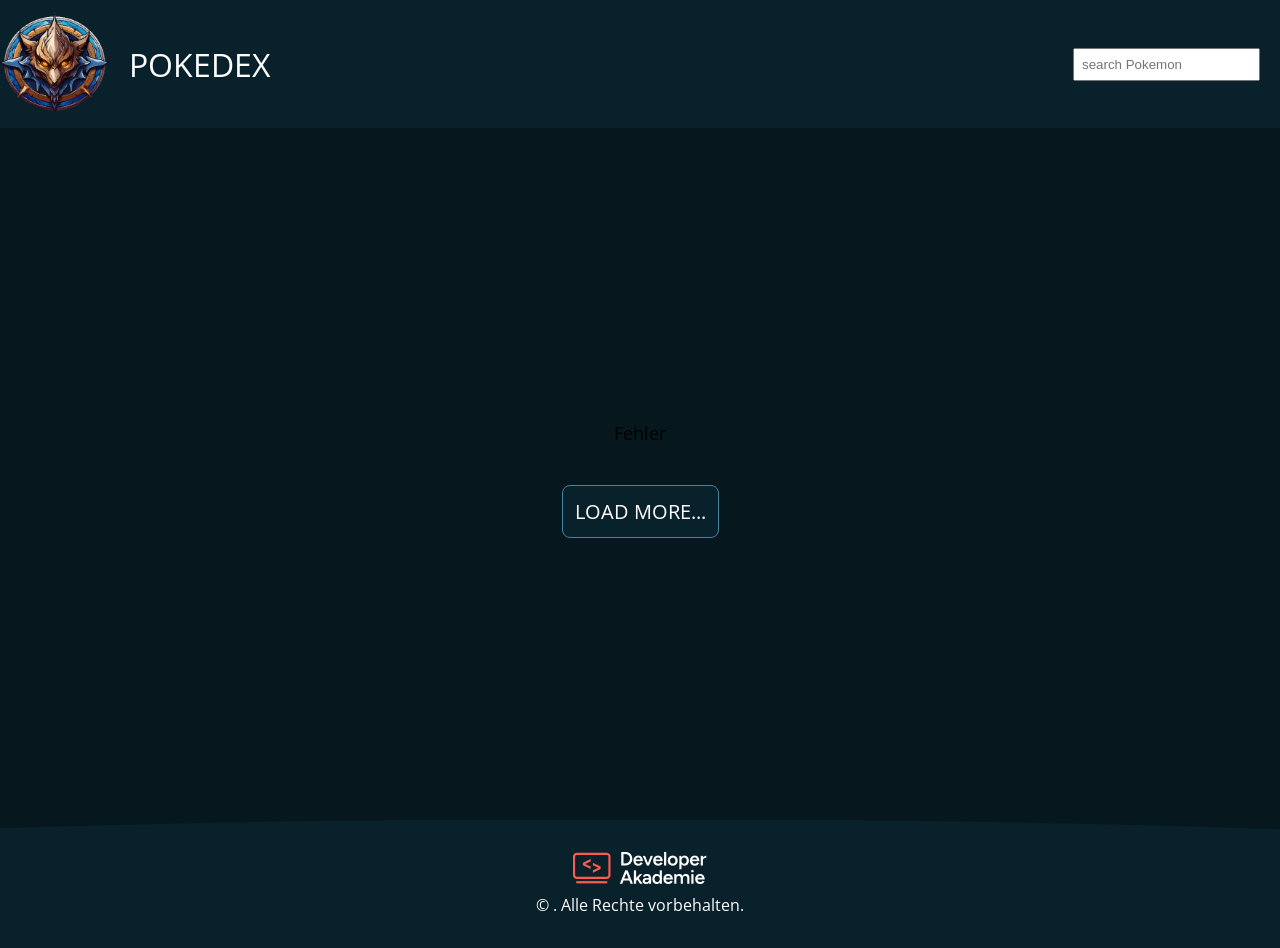
==== index.html @ 6d581cfd "style: load-more button" ====
<!DOCTYPE html>
<html lang="de">

<head>
    <meta charset="UTF-8">
    <meta name="viewport" content="width=device-width, initial-scale=1.0">
    <title>Pokedex</title>
    <link rel="stylesheet" href="./style/standard.css">
    <link rel="stylesheet" href="./style/style.css">
    <link rel="stylesheet" href="./style/mobil.css">
    <link rel="stylesheet" href="./style/dialog.css">
    <script src="./scripts/script.js" defer></script>
    <script src="./scripts/template.js" defer></script>

</head>

<body onload="ini()">
    <section class="wrapper-header">
        <header class="top-menu">
            <div class="top-logo">
                <a href="index.html">
                    <img class="top-logo-img" src="./assets/img/logo-pokedex.png" alt="Logo Pokedex" /></a>
                <div class="headline-header">Pokedex</div>
            </div>
            <div class="top-menu-right">
                <input id="search-pokemon" type="text" placeholder="search Pokemon">
                <button class="save-button" onclick="searchPokemon()"></button>
            </div>
        </header>
    </section>
    <main>
        <div id="overlay" class="hidden"><img src="./assets/img/loading-pokeball.png" alt="Pokeball" /></div>
        <section class="wrapper-content">
            <section class="wrapper-inner">
                <!-- #region Content -->
                <dialog id="dialog-frame" aria-labelledby="dialog-title" closedby="any">
                </dialog>
                <section id="content">
                </section>
               <div class="load-more">
                <button class="load-more-button" onclick="morePokemonData()">Load more...</button>
              </div>
                <!-- #endregion -->
            </section>
   
        </section>
    </main>
    <section class="wrapper-footer">
        <footer>
            <div class="footer-flex">
                <div class="logo-footer">
                    <img class="logo-footer-img" src="./assets/img/logo-dev-aka.png" alt="Logo Developer Akademie" />
                    <div class="copyright">&#169;&nbsp<span id="year"></span>. Alle Rechte vorbehalten.</div>
                </div>
            </div>
        </footer>
    </section>

</body>

</html>
---- style/standard.css ----
@font-face {
  font-family: 'Open Sans';
  src: url('../assets/fonts/OpenSans-VariableFont_wdth,wght.ttf') format('truetype');
  font-weight: 300 900;
  font-style: normal;
  font-display: swap;
}

@font-face {
  font-family: 'Open Sans:italic';
  src: url('../assets/fonts/OpenSans-Italic-VariableFont_wdth,wght.ttf') format('truetype');
  font-weight: 100 800;
  font-style: italic;
  font-display: swap;
}

:root {
  --primary-bg-color: #09212A;
  --second-bg-color: #06171E;
  --primary-color: #ffffff;
  --spacing-inner: 20px;
}

html {
  scroll-behavior: smooth;
}

* {
  margin: 0;
  padding: 0;
  box-sizing: border-box;
}

body {
  font-family: "Open Sans", sans-serif;
  font-size: 18px;
}


button {
  background-color: transparent;
  padding: 10px 10px;
  color: #fff;
  border: none;
  border-radius: 8px;
  cursor: pointer;
  width: auto;
}

button:hover {
  filter: brightness(120%);
}


/* .load-more{
display: flex;
justify-content: center;
align-items: center;
} */

.load-more-button{
  height:auto;
  background-color: var(--primary-bg-color);
  font-family: "Open Sans", sans-serif;
  font-size: 20px;
  text-transform: uppercase;
  border: 1px solid #4683a1;
  margin-bottom: 20px;
  padding: 12px;
}
---- style/style.css ----
.wrapper-header {
  display: flex;
  justify-content: center;
  background-color: var(--primary-bg-color);
  position: sticky;
  top: 0;
  z-index: 999;
}

.wrapper-content {
  display: flex;
  justify-content: center;
}

.wrapper-inner {
  max-width: 1440px;
  width: 100%;
  min-height: calc(100dvh - 208px);
  display: flex;
  flex-direction: column;
  justify-content: center;
  align-items: center;
}

.wrapper-footer {
  display: flex;
  justify-content: center;
  background-color: var(--second-bg-color);
  background: var(--second-bg-color) url("../assets/img/back-footer.svg") center center/cover no-repeat;

}

header {
  max-width: 1440px;
  width: 100%;
  height: 120px;
  display: flex;
}

.headline-header {
  color: var(--primary-color);
  text-transform: uppercase;
  padding-left: 20px;
  font-size: 32px;
}

.top-menu {
  height: 128px;
  display: flex;
  justify-content: space-between;
  align-items: center;

}

.top-logo {
  display: flex;
  align-items: center;

}

.top-logo-img {
  width: auto;
  height: 100px;

}

.top-menu-right {
  display: flex;
  align-items: center;
  height: 60px;
}

#search-pokemon {
  padding: 7px;
}

body.no-scroll {
  overflow: hidden;
  height: 100vh;
}

.overlay {
  position: fixed;
  inset: 0;
  z-index: 9999;
  background: rgba(0, 0, 0, 0.85);
  mix-blend-mode: normal;
  opacity: 1;
  display: flex;
  justify-content: center;
  align-items: center;
}

#overlay.hidden {
  display: none;
}

#overlay img {
  width: 140px;
  height: 140px;
  animation: rotate 2s linear infinite;
}

@keyframes rotate {
  0% {
    transform: rotate(0deg) scale(1.0);
  }

  50% {
    transform: rotate(180deg) scale(1.3);
  }

  100% {
    transform: rotate(360deg) scale(1);
  }
}


main {
  background-color: var(--second-bg-color);
}

.footer-flex {
  width: 100%;
  height: 128px;
  display: flex;
  justify-content: center;
  align-items: center;

}

footer {
  height: 128px;
  max-width: 1440px;
  width: 100%;
}

.logo-footer {
  display: flex;
  flex-direction: column;
  align-items: center;

}

.logo-footer-img {
  height: auto;
  width: 134px;
  margin-bottom: 10px;
}

.copyright {
  font-size: 16px;
  color: var(--primary-color);
}

#content {
  padding-top: 30px;
  display: flex;
  justify-content: space-between;
  align-content: center;
  flex-wrap: wrap;
  gap: 50px 20px;
  margin-bottom: 40px;
}

.card {
  background-color: #0f3342;
  height: auto;
  width: 300px;
  cursor: pointer;
}

.card:hover {
  filter: sepia(70%);
}

.list-thumb {
  border-radius: 16px;
  box-shadow: inset 0px 0px 16px rgba(0, 0, 0, 0.5);
  height: 300px;
  display: flex;
  flex-direction: column;
  justify-content: space-between;
  align-items: center;
}

.h2-card-title {
  color: var(--primary-color);
  font-weight: bold;
  font-size: 24px;
  text-transform: uppercase;
  text-align: center;
  padding: 10px 0 20px 0;
}

.list-thumb-img {

  /* border-top: 2px solid #4683a1;
  border-bottom: 2px solid #4683a1; */
  /* box-shadow: inset 0px 0px 16px rgba(0, 0, 0, 0.5); */

}

.current-thumb-img {
  height: 140px;
  width: auto;
  filter: drop-shadow(0px 0px 6px rgba(0, 0, 0, 0.7));
  margin-bottom: 30px;
}

.background-types {
  background-color: #FFF;
  text-transform: uppercase;
  padding: 5px;
  border-radius: 5px;
  font-weight: bold;
  filter: drop-shadow(0px 0px 3px rgba(0, 0, 0, 0.4));
  border: 1px solid var(--primary-bg-color);
  margin-bottom: 20px;
  text-align: center;

}
---- style/dialog.css ----
dialog {
  border-radius: 40px;
  background: var(--primary-bg-color);
  border: none;
  transition: all 1s ease-in;
  width: 560px;
  height: 560px;
  margin: auto;
  filter: drop-shadow(8px 8px 10px rgba(0, 0, 0, 0.7));

}

.dialog-frame-open {
  display: flex;
  flex-direction: column;
  justify-content: center;
  height: 100%;
}

#dialog-picture {
  width: 100%;
  padding: 0 20px;
}

.dialog.opened {
  transform: translateY(0px);
  transition: all 250ms ease-in;

}

html:has(dialog[open]) {
  overflow: hidden;
}

dialog::backdrop {
  background: rgba(0,0,0,0.5);
  backdrop-filter: blur(0px);
  transition: all 250ms ease-in-out;
  border: none;
 
}

dialog.opened::backdrop {
  background: rgba(0,0,0,0.1);
  backdrop-filter: blur(10px);
  transition: all 250ms ease-in-out;
  overflow: hidden;
  height: 100%;
}

.dialog-header {
  display: flex;
  justify-content: space-between;
  align-items: center;
  padding: 10px 20px 10px 20px;
  min-height: 62px;
}

#dialog-title {
  color: #FFF;
  font-size: 18px;
  text-transform: uppercase;
}
button .close-button {
  display: block;
  background-image: url("../assets/img/icon-dialog-close.png");
  background-size: cover;
  width: 32px;
  height: 32px;
  cursor: pointer;
}

.close-button:hover {
  background-image: url("../assets/img/icon-dialog-close-hover.png");
}

.close-button:active {
  background-image: url("../assets/img/icon-dialog-close-pressing.png");
}

#dialog-picture-control {
  display: flex;
  justify-content: space-evenly;
  align-items: center;
  padding: 20px 20px;
}

.previous-picture {
  background-image: url("../assets/img/arrow-next-picture.png");
  transform: scaleX(-1);
  background-size: cover;
  display: block;
  width: 60px;
  height: 60px;
  cursor: pointer;
}

.previous-picture:hover {
  background-image: url("../assets/img/arrow-next-picture-hover.png");
}

.next-picture {
  background-image: url("../assets/img/arrow-next-picture.png");
  background-size: cover;
  display: block;
  width: 60px;
  height: 60px;
  cursor: pointer;
}

.next-picture:hover {
  background-image: url("../assets/img/arrow-next-picture-hover.png");
}
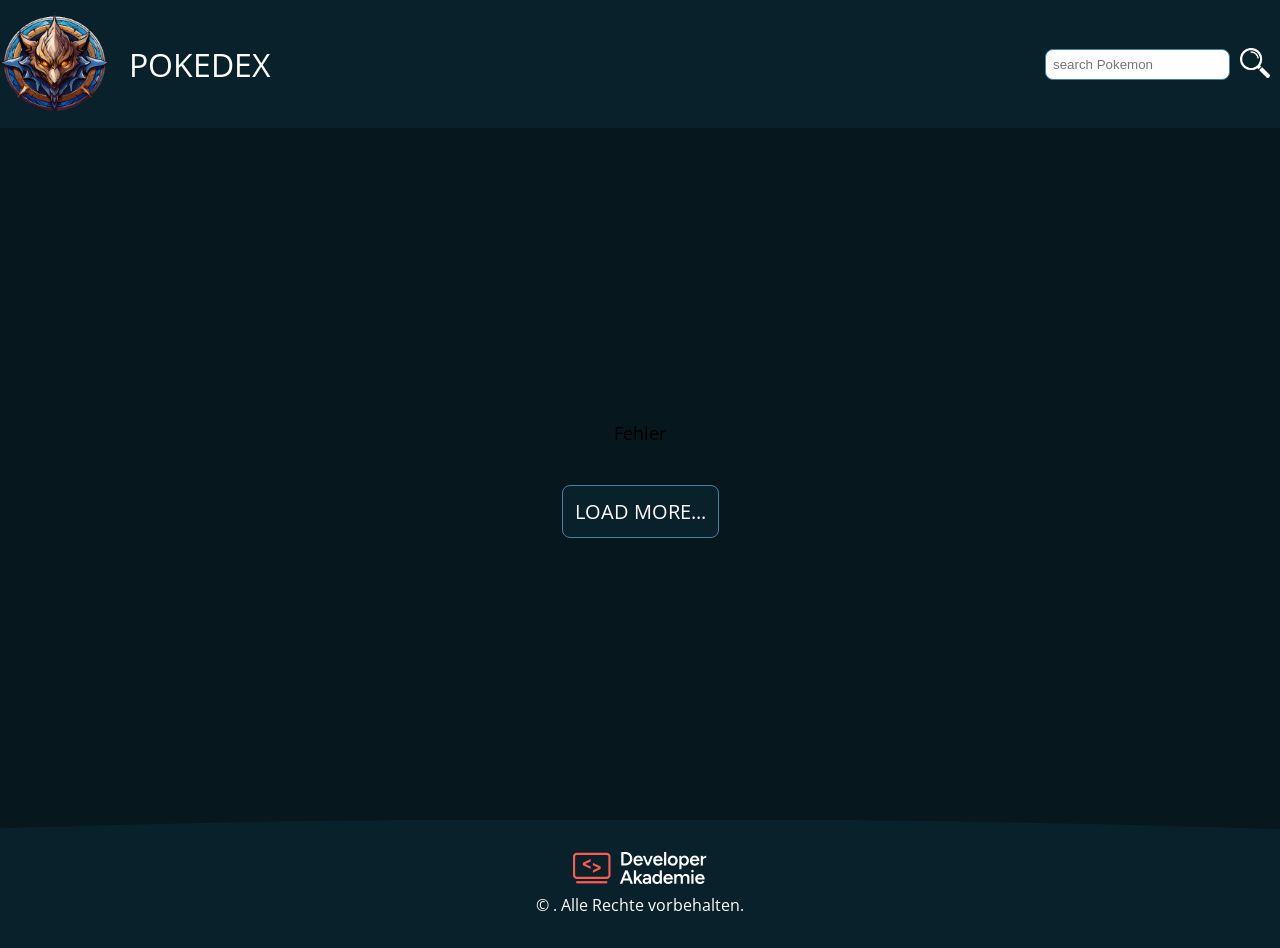
==== commit c1a56bc5: "feat: font awesome, style / feat: getHtmlForDetail" ====
--- a/index.html
+++ b/index.html
@@ -9,6 +9,7 @@
     <link rel="stylesheet" href="./style/style.css">
     <link rel="stylesheet" href="./style/mobil.css">
     <link rel="stylesheet" href="./style/dialog.css">
+    <link rel="stylesheet" href="./style/all.min.css" />
     <script src="./scripts/script.js" defer></script>
     <script src="./scripts/template.js" defer></script>
 
@@ -24,7 +25,8 @@
             </div>
             <div class="top-menu-right">
                 <input id="search-pokemon" type="text" placeholder="search Pokemon">
-                <button class="save-button" onclick="searchPokemon()"></button>
+                <button class="search-button" onclick="searchPokemon()"><img class="magnifying-glas"
+                        src="./assets/img/magnifying-glass.png" alt="Magnifying Glas" /></a></button>
             </div>
         </header>
     </section>
@@ -37,12 +39,12 @@
                 </dialog>
                 <section id="content">
                 </section>
-               <div class="load-more">
-                <button class="load-more-button" onclick="morePokemonData()">Load more...</button>
-              </div>
+                <div id="load-more">
+                    <button class="load-more-button" onclick="morePokemonData()">Load more...</button>
+                </div>
                 <!-- #endregion -->
             </section>
-   
+
         </section>
     </main>
     <section class="wrapper-footer">
--- a/style/standard.css
+++ b/style/standard.css
@@ -29,6 +29,10 @@
   margin: 0;
   padding: 0;
   box-sizing: border-box;
+}
+
+.d-none{
+  display: none;
 }
 
 body {
@@ -67,4 +71,22 @@
   border: 1px solid #4683a1;
   margin-bottom: 20px;
   padding: 12px;
+}
+
+#search-pokemon {
+  padding: 7px;
+  border-radius: 8px;
+  border: 1px solid #4683a1;
+}
+
+.search-button{
+filter: drop-shadow(0px 0px 6px rgba(255, 255, 255, 0));
+}
+
+.search-button:hover{
+filter: drop-shadow(0px 0px 6px rgba(255, 255, 255, 1));
+}
+
+.magnifying-glas{
+  width: 30px;
 }
--- a/style/style.css
+++ b/style/style.css
@@ -70,9 +70,7 @@
   height: 60px;
 }
 
-#search-pokemon {
-  padding: 7px;
-}
+
 
 body.no-scroll {
   overflow: hidden;
--- a/style/dialog.css
+++ b/style/dialog.css
@@ -3,8 +3,8 @@
   background: var(--primary-bg-color);
   border: none;
   transition: all 1s ease-in;
-  width: 560px;
-  height: 560px;
+  width: 400px;
+  height: 666px;
   margin: auto;
   filter: drop-shadow(8px 8px 10px rgba(0, 0, 0, 0.7));
 
@@ -13,8 +13,9 @@
 .dialog-frame-open {
   display: flex;
   flex-direction: column;
-  justify-content: center;
+  justify-content: flex-start;
   height: 100%;
+  background-color: #FFF;
 }
 
 #dialog-picture {
@@ -33,15 +34,15 @@
 }
 
 dialog::backdrop {
-  background: rgba(0,0,0,0.5);
+  background: rgba(0, 0, 0, 0.5);
   backdrop-filter: blur(0px);
   transition: all 250ms ease-in-out;
   border: none;
- 
+
 }
 
 dialog.opened::backdrop {
-  background: rgba(0,0,0,0.1);
+  background: rgba(0, 0, 0, 0.1);
   backdrop-filter: blur(10px);
   transition: all 250ms ease-in-out;
   overflow: hidden;
@@ -49,65 +50,176 @@
 }
 
 .dialog-header {
-  display: flex;
+  /* display: flex;
   justify-content: space-between;
   align-items: center;
+  flex-direction: column; */
   padding: 10px 20px 10px 20px;
   min-height: 62px;
-}
-
-#dialog-title {
+  /* background-image: url("../assets/img/pokemon-ball.png") center center/cover no-repeat; */
+}
+
+.dialog-header::before {
+  content: "";
+  position: absolute;
+  inset: 0;
+  background: url('../assets/img/pokemon-ball.png') no-repeat;
+  background-position: right 0px bottom -203px;
+  background-size: cover;
+  opacity: 0.3;
+  pointer-events: none;
+}
+
+.dialog-title {
   color: #FFF;
-  font-size: 18px;
+  font-size: 24px;
   text-transform: uppercase;
-}
-button .close-button {
-  display: block;
-  background-image: url("../assets/img/icon-dialog-close.png");
-  background-size: cover;
-  width: 32px;
-  height: 32px;
-  cursor: pointer;
-}
-
-.close-button:hover {
-  background-image: url("../assets/img/icon-dialog-close-hover.png");
-}
-
-.close-button:active {
-  background-image: url("../assets/img/icon-dialog-close-pressing.png");
-}
+  line-height: 120%;
+}
+
+.dialog-headline {
+  display: flex;
+  justify-content: space-between;
+}
+
+.current-detail {
+  display: flex;
+}
+
+.current-detail-img {
+  width: 220px;
+  margin: 0 auto;
+  position: relative;
+  bottom: 40px;
+  filter: drop-shadow(3px 7px 4px rgba(0, 0, 0, 0.7));
+}
+
+#dialog-content {
+  background-color: #FFF;
+  height: 80%;
+  border-top-left-radius: 20px;
+  border-top-right-radius: 20px;
+}
+
 
 #dialog-picture-control {
   display: flex;
   justify-content: space-evenly;
   align-items: center;
-  padding: 20px 20px;
+  /* padding: 20px 20px; */
 }
 
 .previous-picture {
-  background-image: url("../assets/img/arrow-next-picture.png");
+  /* background-image: url("../assets/img/arrow-black.png");
   transform: scaleX(-1);
   background-size: cover;
+  display: block; */
+  /* width: 20px;
+  height: 24px; */
+
+}
+.previous-picture::before {
+    font: var(--fa-font-solid);
+    content: "\f137";
+    color: rgb(255,255,255);
+    font-size: 24px;
+    cursor: pointer;
+    filter: drop-shadow(0px 0px 3px rgba(0, 0, 0, 0.5));
+}
+.previous-picture:hover {
+  filter: drop-shadow(0px 0px 3px rgba(0, 0, 0, 0.7));
+}
+
+.next-picture::before {
+    font: var(--fa-font-solid);
+    content: "\f138";
+    color: rgb(255,255,255);
+    font-size: 24px;
+    cursor: pointer;
+    filter: drop-shadow(0px 0px 3px rgba(0, 0, 0, 0.5));
+}
+
+.next-picture:hover {
+  filter: drop-shadow(0px 0px 3px rgba(0, 0, 0, 0.7));
+}
+
+.wrapper-tab {
+  /* max-width: 50rem; */
+  width: 100%;
+  margin: 0 auto;
+}
+
+.tabs {
+  position: relative;
+  top: 50px;
+  margin: 0;
+  /* background: #1abc9c; */
+  height: 14.75rem;
+  font-size: 16px;
+}
+
+.tabs::before,
+.tabs::after {
+  content: "";
+  display: table;
+}
+
+.tabs::after {
+  clear: both;
+}
+
+.tab {
+  float: left;
+}
+
+.tab-switch {
+  display: none;
+}
+
+.tab-label {
+  position: relative;
   display: block;
-  width: 60px;
-  height: 60px;
+  line-height: 2.75em;
+  height: 3em;
+  padding: 0 1.618em;
+  background: #4683a1;
+  border-right: 0.125rem solid #4683a1;
+  color: #fff;
   cursor: pointer;
-}
-
-.previous-picture:hover {
-  background-image: url("../assets/img/arrow-next-picture-hover.png");
-}
-
-.next-picture {
-  background-image: url("../assets/img/arrow-next-picture.png");
-  background-size: cover;
-  display: block;
-  width: 60px;
-  height: 60px;
-  cursor: pointer;
-}
-
-.next-picture:hover {
-  background-image: url("../assets/img/arrow-next-picture-hover.png");
+  top: 0;
+  transition: all 0.25s;
+}
+
+.tab-label:hover {
+  top: -0.25rem;
+  transition: top 0.25s;
+}
+
+.tab-content {
+  /* height: 12rem; */
+  position: absolute;
+  z-index: 1;
+  top: 2.75em;
+  left: 0;
+  padding: 20px;
+  background: #fff;
+  color: #2c3e50;
+  opacity: 0;
+  transition: all 0.35s;
+}
+
+.tab-switch:checked+.tab-label {
+  background: #fff;
+  color: #2c3e50;
+  border-bottom: 0;
+  border-right: 0.125rem solid #fff;
+  transition: all 0.35s;
+  z-index: 1;
+  top: -0.0625rem;
+}
+
+.tab-switch:checked+label+.tab-content {
+  z-index: 2;
+  opacity: 1;
+  transition: all 0.35s;
 }
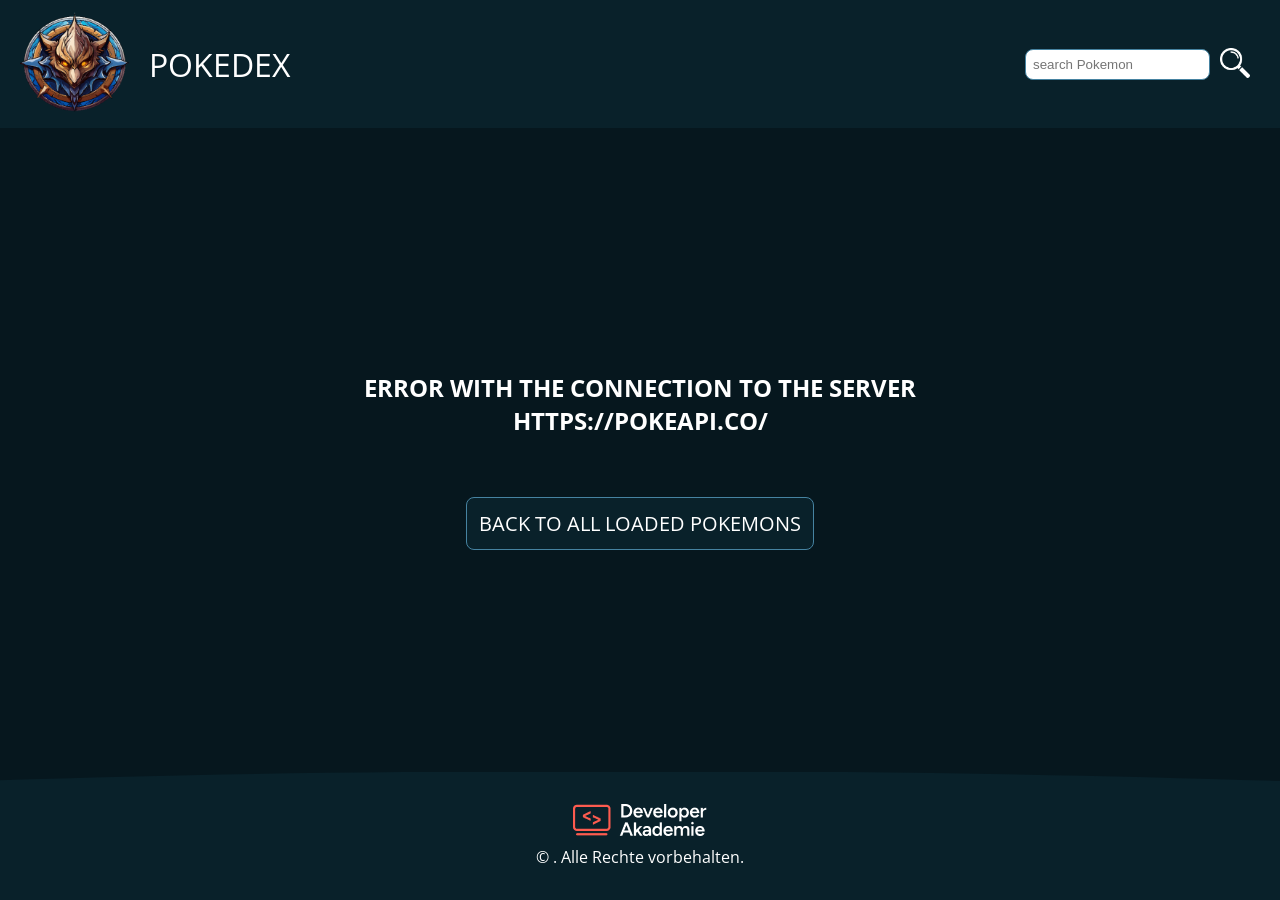
==== commit 0d716e98: "style: dialog, feat: scrollToBottom(), feat: getHtmlForError(), getHtmlNoType(), getHtmlMinSearchTex" ====
--- a/index.html
+++ b/index.html
@@ -7,8 +7,8 @@
     <title>Pokedex</title>
     <link rel="stylesheet" href="./style/standard.css">
     <link rel="stylesheet" href="./style/style.css">
+    <link rel="stylesheet" href="./style/dialog.css">
     <link rel="stylesheet" href="./style/mobil.css">
-    <link rel="stylesheet" href="./style/dialog.css">
     <link rel="stylesheet" href="./style/all.min.css" />
     <script src="./scripts/script.js" defer></script>
     <script src="./scripts/template.js" defer></script>
@@ -42,6 +42,9 @@
                 <div id="load-more">
                     <button class="load-more-button" onclick="morePokemonData()">Load more...</button>
                 </div>
+                  <div id="loaded-all">
+                    <button class="load-more-button" onclick="renderThumb();scrollToBottom()">Back to all Loaded Pokemons</button>
+                </div>
                 <!-- #endregion -->
             </section>
 
--- a/style/style.css
+++ b/style/style.css
@@ -15,7 +15,7 @@
 .wrapper-inner {
   max-width: 1440px;
   width: 100%;
-  min-height: calc(100dvh - 208px);
+  min-height: calc(100dvh - 256px);
   display: flex;
   flex-direction: column;
   justify-content: center;
@@ -81,7 +81,7 @@
   position: fixed;
   inset: 0;
   z-index: 9999;
-  background: rgba(0, 0, 0, 0.85);
+  background: rgba(0, 0, 0, 0.85) url("../assets/img/background-loading-screen.png") center center/cover no-repeat;
   mix-blend-mode: normal;
   opacity: 1;
   display: flex;
@@ -94,8 +94,8 @@
 }
 
 #overlay img {
-  width: 140px;
-  height: 140px;
+  width: 200px;
+  height: 200px;
   animation: rotate 2s linear infinite;
 }
 
@@ -193,9 +193,9 @@
 
 .list-thumb-img {
 
-  /* border-top: 2px solid #4683a1;
-  border-bottom: 2px solid #4683a1; */
-  /* box-shadow: inset 0px 0px 16px rgba(0, 0, 0, 0.5); */
+    display: flex;
+    flex-direction: column;
+    align-items: center;
 
 }
 
--- a/style/dialog.css
+++ b/style/dialog.css
@@ -118,25 +118,27 @@
   height: 24px; */
 
 }
+
 .previous-picture::before {
-    font: var(--fa-font-solid);
-    content: "\f137";
-    color: rgb(255,255,255);
-    font-size: 24px;
-    cursor: pointer;
-    filter: drop-shadow(0px 0px 3px rgba(0, 0, 0, 0.5));
-}
+  font: var(--fa-font-solid);
+  content: "\f137";
+  color: rgb(255, 255, 255);
+  font-size: 24px;
+  cursor: pointer;
+  filter: drop-shadow(0px 0px 3px rgba(0, 0, 0, 0.5));
+}
+
 .previous-picture:hover {
   filter: drop-shadow(0px 0px 3px rgba(0, 0, 0, 0.7));
 }
 
 .next-picture::before {
-    font: var(--fa-font-solid);
-    content: "\f138";
-    color: rgb(255,255,255);
-    font-size: 24px;
-    cursor: pointer;
-    filter: drop-shadow(0px 0px 3px rgba(0, 0, 0, 0.5));
+  font: var(--fa-font-solid);
+  content: "\f138";
+  color: rgb(255, 255, 255);
+  font-size: 24px;
+  cursor: pointer;
+  filter: drop-shadow(0px 0px 3px rgba(0, 0, 0, 0.5));
 }
 
 .next-picture:hover {
@@ -144,16 +146,19 @@
 }
 
 .wrapper-tab {
-  /* max-width: 50rem; */
   width: 100%;
   margin: 0 auto;
+  display: flex;
+  justify-content: center;
+
 }
 
 .tabs {
+  display: flex;
+  justify-content: center;
   position: relative;
   top: 50px;
   margin: 0;
-  /* background: #1abc9c; */
   height: 14.75rem;
   font-size: 16px;
 }
@@ -191,8 +196,7 @@
 }
 
 .tab-label:hover {
-  top: -0.25rem;
-  transition: top 0.25s;
+  filter: brightness(120%);
 }
 
 .tab-content {
@@ -209,17 +213,33 @@
 }
 
 .tab-switch:checked+.tab-label {
-  background: #fff;
+  background: #5ba7cc;
   color: #2c3e50;
   border-bottom: 0;
-  border-right: 0.125rem solid #fff;
+  border-right: 0.125rem solid #5ba7cc;
   transition: all 0.35s;
   z-index: 1;
-  top: -0.0625rem;
 }
 
 .tab-switch:checked+label+.tab-content {
   z-index: 2;
   opacity: 1;
   transition: all 0.35s;
+  margin-top: 10px;
+}
+
+table.pokemon-table {
+  width: 100%;
+}
+
+table.pokemon-table td:first-child {
+  text-transform: uppercase;
+  font-weight: bold;
+  padding-right: 10px;
+  padding-bottom: 8px;
+}
+
+table.pokemon-table td:last-of-type {
+  text-align: right;
+  vertical-align: baseline;
 }
--- a/style/mobil.css
+++ b/style/mobil.css
@@ -0,0 +1,172 @@
+@media (max-width: 1440px) {
+    .wrapper-content {
+        padding: 0 20px;
+    }
+
+    .top-logo {
+        padding-left: 20px;
+    }
+
+    .top-menu-right {
+        padding-right: 20px;
+    }
+}
+
+@media (max-width: 674px) {
+    .top-logo-img {
+        height: 80px;
+    }
+
+    .top-logo {
+        margin: 10px 0px;
+        padding-left: 0px;
+    }
+
+    .headline-header {
+        padding-left: 10px;
+        font-size: 24px;
+    }
+
+    .top-menu {
+        height: 148px;
+        display: flex;
+        justify-content: space-between;
+        align-items: center;
+        flex-direction: column;
+    }
+
+    .top-menu-right {
+        margin-top: -20px;
+        padding-right: 0px;
+    }
+
+    #content {
+        justify-content: center;
+    }
+
+    .list-thumb {
+
+        height: 200px;
+    }
+
+    .card {
+        width: 240px;
+    }
+
+    .h2-card-title {
+        font-size: 20px;
+        padding: 10px 0 10px 0;
+    }
+
+    .current-thumb-img {
+        height: 100px;
+        width: auto;
+        filter: drop-shadow(0px 0px 4px rgba(0, 0, 0, 0.7));
+        margin-bottom: 0px;
+    }
+
+    .background-types {
+
+        font-size: 16px;
+    }
+
+    .load-more-button {
+        margin-bottom: 20px;
+        padding: 8px;
+        font-size: 16px;
+    }
+
+    .current-detail-img {
+        width: 140px;
+        bottom: 40px;
+    }
+dialog {
+    border-radius: 30px;
+    background: var(--primary-bg-color);
+    border: none;
+    transition: all 1s ease-in;
+    width: 400px;
+    height: 500px;
+    margin: auto;
+    filter: drop-shadow(8px 8px 10px rgba(0, 0, 0, 0.7));
+}
+    .dialog-title {
+        font-size: 20px;
+    }
+    #dialog-content {
+    height: 100%;
+}
+table.pokemon-table td:first-child {
+    padding-bottom: 2px;
+}
+
+}
+
+@media (min-width: 510px) and (max-width: 674px) {
+    .top-menu {
+        height: 128px;
+        flex-direction: row;
+    }
+
+    .top-logo {
+        margin: 0px 0px;
+        padding-left: 20px;
+    }
+
+    .top-menu-right {
+        margin-top: 0px;
+        padding-right: 20px;
+    }
+
+}
+
+@media (min-width: 600px) and (max-width: 675px) {
+    #content {
+
+        justify-content: center;
+
+    }
+}
+
+@media (min-width: 676px) and (max-width: 994px) {
+
+    #content {
+        justify-content: center;
+    }
+
+}
+
+@media (min-width: 360px) and (max-width: 420px) {
+    .dialog-header::before {
+    background-position: right 0px bottom -263px;
+}
+}
+@media (min-width: 421px) and (max-width: 674px) {
+    .dialog-header::before {
+    background-position: right 0px bottom -285px;
+}
+}
+@media (width <=395px) {
+.tab-label {
+    position: relative;
+    display: block;
+    line-height: 2em;
+    height: 2em;
+    padding: 0 0.8em;
+    background: #4683a1;
+    border-right: 0.125rem solid #4683a1;
+    color: #fff;
+    cursor: pointer;
+    top: 0;
+    transition: all 0.25s;
+}
+.tab-switch:checked+label+.tab-content {
+    margin-top: 0px;
+}
+.tab-content {
+    /* height: 12rem; */
+    top: 2em;
+    left: 0;
+    padding: 20px;
+}
+}
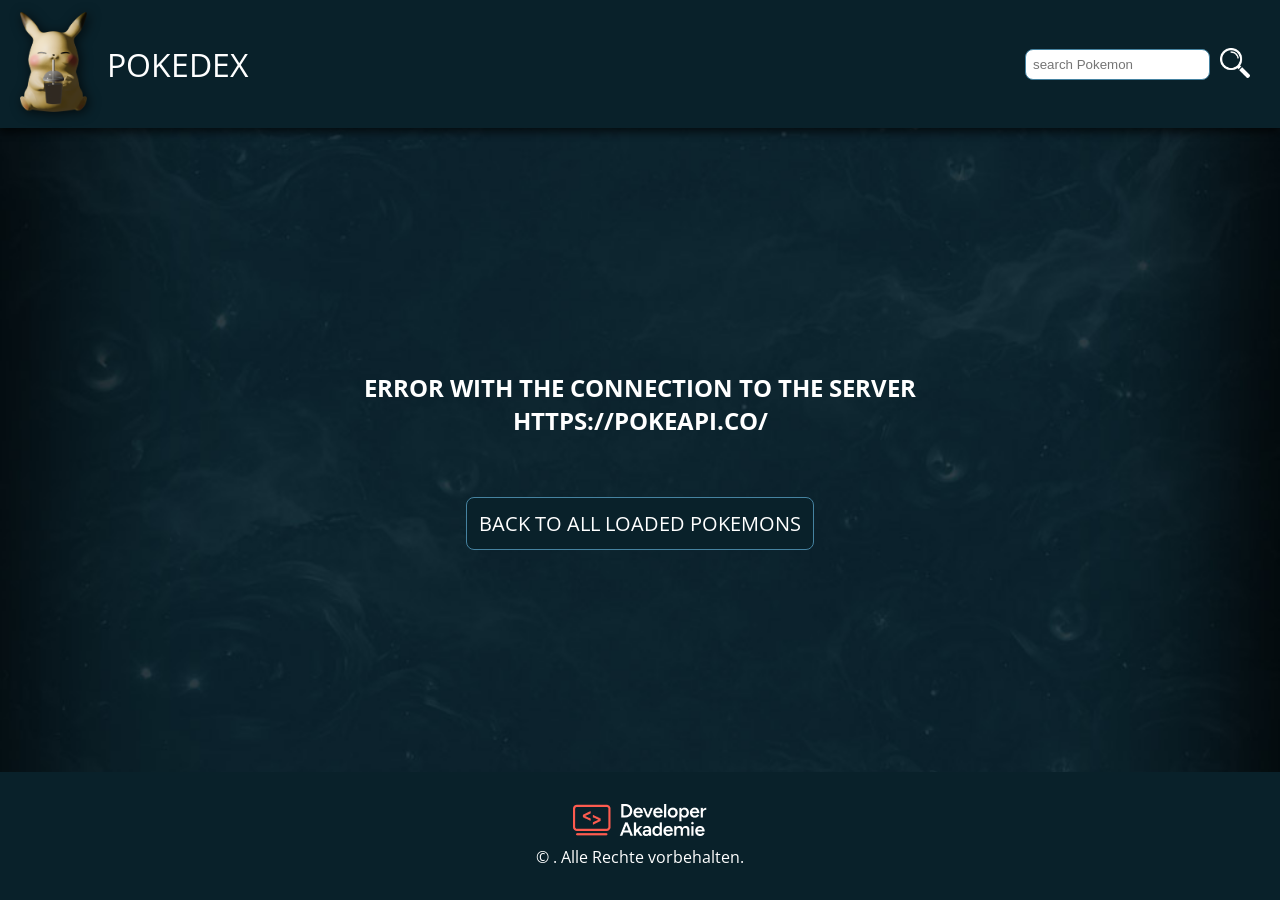
==== commit 290bd2d2: "feat: Dialog Status Bar, style: background" ====
--- a/index.html
+++ b/index.html
@@ -42,8 +42,9 @@
                 <div id="load-more">
                     <button class="load-more-button" onclick="morePokemonData()">Load more...</button>
                 </div>
-                  <div id="loaded-all">
-                    <button class="load-more-button" onclick="renderThumb();scrollToBottom()">Back to all Loaded Pokemons</button>
+                <div id="loaded-all">
+                    <button class="load-more-button" onclick="renderThumb();scrollToBottom()">Back to all Loaded
+                        Pokemons</button>
                 </div>
                 <!-- #endregion -->
             </section>
@@ -62,5 +63,4 @@
     </section>
 
 </body>
-
 </html>
--- a/style/standard.css
+++ b/style/standard.css
@@ -55,13 +55,6 @@
   filter: brightness(120%);
 }
 
-
-/* .load-more{
-display: flex;
-justify-content: center;
-align-items: center;
-} */
-
 .load-more-button{
   height:auto;
   background-color: var(--primary-bg-color);
--- a/style/style.css
+++ b/style/style.css
@@ -5,6 +5,7 @@
   position: sticky;
   top: 0;
   z-index: 999;
+  filter: drop-shadow(0px 4px 4px rgba(0, 0, 0, 0.65));
 }
 
 .wrapper-content {
@@ -25,9 +26,7 @@
 .wrapper-footer {
   display: flex;
   justify-content: center;
-  background-color: var(--second-bg-color);
-  background: var(--second-bg-color) url("../assets/img/back-footer.svg") center center/cover no-repeat;
-
+  background-color: var(--primary-bg-color);
 }
 
 header {
@@ -61,7 +60,7 @@
 .top-logo-img {
   width: auto;
   height: 100px;
-
+ filter: drop-shadow(2px 2px 6px rgba(0, 0, 0, 0.7));
 }
 
 .top-menu-right {
@@ -115,7 +114,7 @@
 
 
 main {
-  background-color: var(--second-bg-color);
+  background: var(--second-bg-color) url("../assets/img/background-content.jpg") center center/cover repeat-y;
 }
 
 .footer-flex {
@@ -162,10 +161,10 @@
 }
 
 .card {
-  background-color: #0f3342;
   height: auto;
   width: 300px;
   cursor: pointer;
+  filter: drop-shadow(0px 0px 8px rgba(0, 0, 0, 0.7));
 }
 
 .card:hover {
@@ -192,11 +191,9 @@
 }
 
 .list-thumb-img {
-
     display: flex;
     flex-direction: column;
     align-items: center;
-
 }
 
 .current-thumb-img {
@@ -216,5 +213,4 @@
   border: 1px solid var(--primary-bg-color);
   margin-bottom: 20px;
   text-align: center;
-
-}+}
--- a/style/dialog.css
+++ b/style/dialog.css
@@ -45,18 +45,13 @@
   background: rgba(0, 0, 0, 0.1);
   backdrop-filter: blur(10px);
   transition: all 250ms ease-in-out;
-  overflow: hidden;
+
   height: 100%;
 }
 
 .dialog-header {
-  /* display: flex;
-  justify-content: space-between;
-  align-items: center;
-  flex-direction: column; */
   padding: 10px 20px 10px 20px;
   min-height: 62px;
-  /* background-image: url("../assets/img/pokemon-ball.png") center center/cover no-repeat; */
 }
 
 .dialog-header::before {
@@ -75,6 +70,7 @@
   font-size: 24px;
   text-transform: uppercase;
   line-height: 120%;
+  position: relative;
 }
 
 .dialog-headline {
@@ -96,7 +92,7 @@
 
 #dialog-content {
   background-color: #FFF;
-  height: 80%;
+  height: 100%;
   border-top-left-radius: 20px;
   border-top-right-radius: 20px;
 }
@@ -106,17 +102,6 @@
   display: flex;
   justify-content: space-evenly;
   align-items: center;
-  /* padding: 20px 20px; */
-}
-
-.previous-picture {
-  /* background-image: url("../assets/img/arrow-black.png");
-  transform: scaleX(-1);
-  background-size: cover;
-  display: block; */
-  /* width: 20px;
-  height: 24px; */
-
 }
 
 .previous-picture::before {
@@ -146,10 +131,9 @@
 }
 
 .wrapper-tab {
-  width: 100%;
-  margin: 0 auto;
   display: flex;
   justify-content: center;
+  padding-top: 10px;
 
 }
 
@@ -173,10 +157,6 @@
   clear: both;
 }
 
-.tab {
-  float: left;
-}
-
 .tab-switch {
   display: none;
 }
@@ -187,9 +167,8 @@
   line-height: 2.75em;
   height: 3em;
   padding: 0 1.618em;
-  background: #4683a1;
-  border-right: 0.125rem solid #4683a1;
-  color: #fff;
+
+  color: #3d3d3d;
   cursor: pointer;
   top: 0;
   transition: all 0.25s;
@@ -197,10 +176,10 @@
 
 .tab-label:hover {
   filter: brightness(120%);
+  color: #919191;
 }
 
 .tab-content {
-  /* height: 12rem; */
   position: absolute;
   z-index: 1;
   top: 2.75em;
@@ -213,10 +192,8 @@
 }
 
 .tab-switch:checked+.tab-label {
-  background: #5ba7cc;
   color: #2c3e50;
-  border-bottom: 0;
-  border-right: 0.125rem solid #5ba7cc;
+  border-bottom: 2px solid #5ba7cc;
   transition: all 0.35s;
   z-index: 1;
 }
@@ -240,6 +217,53 @@
 }
 
 table.pokemon-table td:last-of-type {
-  text-align: right;
-  vertical-align: baseline;
+  width: 100%;
+  vertical-align: middle;
+  padding: 0px 8px;
+}
+
+.show-stats {
+  display: flex;
+  justify-content: space-between;
+  align-items: center;
+}
+
+.stat-value {
+  display: inline-block;
+  margin-right: 8px;
+  font-weight: 600;
+}
+
+.stat-bar {
+  --max: 255;
+  width: 180px;
+  height: 20px;
+  background: #e6e6e6;
+  border-radius: 10px;
+  position: relative;
+  display: inline-block;
+  vertical-align: middle;
+}
+
+.stat-bar::before {
+  content: "";
+  position: absolute;
+  left: 0;
+  top: 0;
+  height: 100%;
+  width: calc(var(--value) / var(--max) * 100%);
+  background: linear-gradient(90deg, #103d50, #4683a1);
+  transition: width 350ms ease;
+}
+
+.stat-bar .stat-label {
+  position: absolute;
+  right: 8px;
+  top: 50%;
+  transform: translateY(-50%);
+  font-size: 12px;
+  color: #2e2e2e;
+  font-weight: 600;
+  z-index: 1;
+  pointer-events: none;
 }
--- a/style/mobil.css
+++ b/style/mobil.css
@@ -100,6 +100,16 @@
     padding-bottom: 2px;
 }
 
+#overlay img {
+  width: 120px;
+  height: 120px;
+  animation: rotate 2s linear infinite;
+}
+.stat-bar {
+  --max: 255;
+  width: 166px;
+  height: 16px;
+}
 }
 
 @media (min-width: 510px) and (max-width: 674px) {
@@ -141,22 +151,31 @@
     background-position: right 0px bottom -263px;
 }
 }
-@media (min-width: 421px) and (max-width: 674px) {
+@media (min-width: 411px) and (max-width: 674px) {
+        dialog {
+        width: 400px;
+        height: 540px;
+
+    }
     .dialog-header::before {
     background-position: right 0px bottom -285px;
 }
+.wrapper-tab {
+    padding-top: 0px;
 }
-@media (width <=395px) {
+
+}
+@media (width <=410px) {
+    .wrapper-tab {
+        padding-top: 0;
+    }
+
 .tab-label {
     position: relative;
     display: block;
     line-height: 2em;
     height: 2em;
     padding: 0 0.8em;
-    background: #4683a1;
-    border-right: 0.125rem solid #4683a1;
-    color: #fff;
-    cursor: pointer;
     top: 0;
     transition: all 0.25s;
 }
@@ -167,6 +186,11 @@
     /* height: 12rem; */
     top: 2em;
     left: 0;
-    padding: 20px;
+    padding: 10px;
 }
+    .stat-bar {
+        width: 115px;
+        height: 16px;
+   
+    }
 }
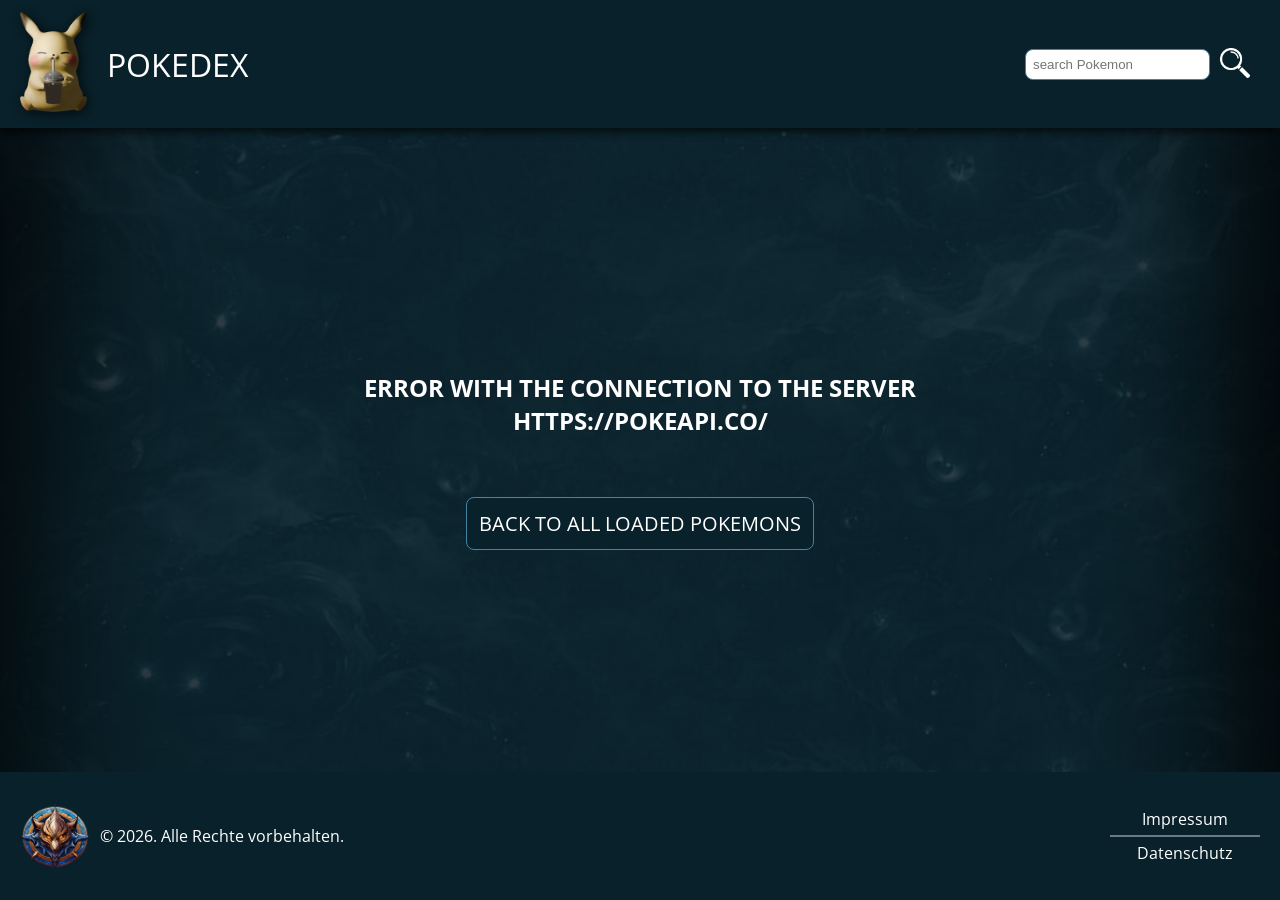
==== commit eda11980: "feat: favicon, impressum, datenschutz, copyright" ====
--- a/index.html
+++ b/index.html
@@ -12,6 +12,12 @@
     <link rel="stylesheet" href="./style/all.min.css" />
     <script src="./scripts/script.js" defer></script>
     <script src="./scripts/template.js" defer></script>
+    <link rel="icon" type="image/png" href="./favicon/favicon-96x96.png" sizes="96x96" />
+    <link rel="icon" type="image/svg+xml" href="./favicon/favicon.svg" />
+    <link rel="shortcut icon" href="./favicon/favicon.ico" />
+    <link rel="apple-touch-icon" sizes="180x180" href="./favicon/apple-touch-icon.png" />
+    <meta name="apple-mobile-web-app-title" content="Pokedex" />
+    <link rel="manifest" href="./favicon/site.webmanifest" />
 
 </head>
 
@@ -31,12 +37,14 @@
         </header>
     </section>
     <main>
-        <div id="overlay" class="hidden"><img src="./assets/img/loading-pokeball.png" alt="Pokeball" /></div>
+        <div id="overlay" class="hidden"><img src="./assets/img/loading-pokeball.png" alt="Pokeball" />
+        </div>
+        <dialog id="dialog-frame" aria-labelledby="dialog-title" closedby="any" class="">
+        </dialog>
         <section class="wrapper-content">
             <section class="wrapper-inner">
                 <!-- #region Content -->
-                <dialog id="dialog-frame" aria-labelledby="dialog-title" closedby="any">
-                </dialog>
+
                 <section id="content">
                 </section>
                 <div id="load-more">
@@ -54,13 +62,19 @@
     <section class="wrapper-footer">
         <footer>
             <div class="footer-flex">
-                <div class="logo-footer">
-                    <img class="logo-footer-img" src="./assets/img/logo-dev-aka.png" alt="Logo Developer Akademie" />
+                <div class="footer-left">
+                    <img class="logo-footer-img" src="./assets/img/footer-logo-pokedex.png" alt="Logo Pokedex" />
                     <div class="copyright">&#169;&nbsp<span id="year"></span>. Alle Rechte vorbehalten.</div>
+                </div>
+                <div class="footer-right">
+                    <div><a href="./sites/impressum.html" target="_self" class="footer-link">Impressum</a></div>
+                    <div class="footer-line"></div>
+                    <div><a href="./sites/datenschutz.html" target="_self" class="footer-link">Datenschutz</a></div>
                 </div>
             </div>
         </footer>
     </section>
 
 </body>
+
 </html>
--- a/style/standard.css
+++ b/style/standard.css
@@ -82,4 +82,9 @@
 
 .magnifying-glas{
   width: 30px;
-}+}
+
+.footer-line {
+  border: 1px solid rgba(255, 255, 255, 0.4);
+  width: 150px;
+}
--- a/style/style.css
+++ b/style/style.css
@@ -121,9 +121,8 @@
   width: 100%;
   height: 128px;
   display: flex;
-  justify-content: center;
-  align-items: center;
-
+  justify-content: space-between;
+  align-items: center;
 }
 
 footer {
@@ -132,17 +131,32 @@
   width: 100%;
 }
 
-.logo-footer {
-  display: flex;
-  flex-direction: column;
+.footer-right {
+  text-align: center;
+}
+
+.footer-link {
+  color: #fff;
+  text-decoration: none;
+  font-size: 16px;
+  font-weight: 400;
+  line-height: 2rem;
+}
+
+.footer-link:hover {
+  color: rgba(255, 255, 255, 0.2)
+}
+
+.footer-left {
+  display: flex;
   align-items: center;
 
 }
 
 .logo-footer-img {
   height: auto;
-  width: 134px;
-  margin-bottom: 10px;
+  width: 80px;
+ padding-right: 10px;
 }
 
 .copyright {
@@ -214,3 +228,33 @@
   margin-bottom: 20px;
   text-align: center;
 }
+
+#impressum {
+  color: var( --primary-color);
+  margin-bottom: 40px;
+  font-size: 16px;
+}
+
+#datenschutz {
+  color: var( --primary-color);
+  margin-bottom: 40px;
+  font-size: 16px;
+}
+
+.links-law {
+  color: var( --primary-color);
+}
+
+.links-law:hover {
+  color: #4683a1;
+}
+
+.h-law {
+  padding: 20px 0;
+  font-size: 24px;
+}
+
+.law-ul {
+  padding: 20px 0 20px 20px;
+}
+
--- a/style/dialog.css
+++ b/style/dialog.css
@@ -7,7 +7,6 @@
   height: 666px;
   margin: auto;
   filter: drop-shadow(8px 8px 10px rgba(0, 0, 0, 0.7));
-
 }
 
 .dialog-frame-open {
@@ -31,6 +30,11 @@
 
 html:has(dialog[open]) {
   overflow: hidden;
+
+}
+
+html:has(dialog[open]) #content {
+  pointer-events: none;
 }
 
 dialog::backdrop {
@@ -38,14 +42,12 @@
   backdrop-filter: blur(0px);
   transition: all 250ms ease-in-out;
   border: none;
-
 }
 
 dialog.opened::backdrop {
   background: rgba(0, 0, 0, 0.1);
   backdrop-filter: blur(10px);
   transition: all 250ms ease-in-out;
-
   height: 100%;
 }
 
@@ -62,7 +64,6 @@
   background-position: right 0px bottom -203px;
   background-size: cover;
   opacity: 0.3;
-  pointer-events: none;
 }
 
 .dialog-title {
@@ -265,5 +266,4 @@
   color: #2e2e2e;
   font-weight: 600;
   z-index: 1;
-  pointer-events: none;
 }
--- a/style/mobil.css
+++ b/style/mobil.css
@@ -10,9 +10,17 @@
     .top-menu-right {
         padding-right: 20px;
     }
-}
-
-@media (max-width: 674px) {
+
+    .footer-left {
+        padding-left: 20px;
+    }
+
+    .footer-right {
+        padding-right: 20px;
+    }
+}
+
+@media (max-width: 768px) {
     .top-logo-img {
         height: 80px;
     }
@@ -40,6 +48,33 @@
         padding-right: 0px;
     }
 
+
+    footer {
+        height: 168px;
+    }
+
+    .footer-flex {
+
+        height: 168px;
+        flex-direction: column;
+        justify-content: center;
+        align-items: center;
+    }
+
+    .footer-left {
+        flex-direction: column;
+        padding-left: 0px;
+    }
+
+    .footer-right {
+        padding-right: 0px;
+    }
+
+
+    .logo-footer-img {
+        display: flex;
+    }
+
     #content {
         justify-content: center;
     }
@@ -80,39 +115,45 @@
         width: 140px;
         bottom: 40px;
     }
-dialog {
-    border-radius: 30px;
-    background: var(--primary-bg-color);
-    border: none;
-    transition: all 1s ease-in;
-    width: 400px;
-    height: 500px;
-    margin: auto;
-    filter: drop-shadow(8px 8px 10px rgba(0, 0, 0, 0.7));
-}
+
+    dialog {
+        border-radius: 30px;
+        background: var(--primary-bg-color);
+        border: none;
+        transition: all 1s ease-in;
+        width: 400px;
+        height: 500px;
+        margin: auto;
+        filter: drop-shadow(8px 8px 10px rgba(0, 0, 0, 0.7));
+    }
+
     .dialog-title {
         font-size: 20px;
     }
+
     #dialog-content {
-    height: 100%;
-}
-table.pokemon-table td:first-child {
-    padding-bottom: 2px;
-}
-
-#overlay img {
-  width: 120px;
-  height: 120px;
-  animation: rotate 2s linear infinite;
-}
-.stat-bar {
-  --max: 255;
-  width: 166px;
-  height: 16px;
-}
-}
-
-@media (min-width: 510px) and (max-width: 674px) {
+        height: 100%;
+    }
+
+    table.pokemon-table td:first-child {
+        padding-bottom: 2px;
+        padding-right: 0px;
+    }
+
+    #overlay img {
+        width: 120px;
+        height: 120px;
+        animation: rotate 2s linear infinite;
+    }
+
+    .stat-bar {
+        --max: 255;
+        width: 166px;
+        height: 16px;
+    }
+}
+
+@media (min-width: 510px) and (max-width: 768px) {
     .top-menu {
         height: 128px;
         flex-direction: row;
@@ -132,9 +173,7 @@
 
 @media (min-width: 600px) and (max-width: 675px) {
     #content {
-
-        justify-content: center;
-
+        justify-content: center;
     }
 }
 
@@ -148,49 +187,87 @@
 
 @media (min-width: 360px) and (max-width: 420px) {
     .dialog-header::before {
-    background-position: right 0px bottom -263px;
-}
-}
-@media (min-width: 411px) and (max-width: 674px) {
-        dialog {
-        width: 400px;
+        background-position: right 0px bottom -263px;
+    }
+}
+
+@media (min-width: 411px) and (max-width: 768px) {
+    dialog {
+        width: 360px;
         height: 540px;
 
     }
+
     .dialog-header::before {
-    background-position: right 0px bottom -285px;
-}
-.wrapper-tab {
-    padding-top: 0px;
-}
-
-}
+        background-position: right 0px bottom -285px;
+    }
+
+    .wrapper-tab {
+        padding-top: 0px;
+    }
+
+}
+
 @media (width <=410px) {
     .wrapper-tab {
         padding-top: 0;
     }
 
-.tab-label {
-    position: relative;
-    display: block;
-    line-height: 2em;
-    height: 2em;
-    padding: 0 0.8em;
-    top: 0;
-    transition: all 0.25s;
-}
-.tab-switch:checked+label+.tab-content {
-    margin-top: 0px;
-}
-.tab-content {
-    /* height: 12rem; */
-    top: 2em;
-    left: 0;
-    padding: 10px;
-}
+    .tab-label {
+        position: relative;
+        display: block;
+        line-height: 2em;
+        height: 2em;
+        padding: 0 0.8em;
+        top: 0;
+        transition: all 0.25s;
+    }
+
+    .tab-switch:checked+label+.tab-content {
+        margin-top: 0px;
+    }
+
+    .tab-content {
+        /* height: 12rem; */
+        top: 2em;
+        left: 0;
+        padding: 10px;
+    }
+
     .stat-bar {
         width: 115px;
         height: 16px;
-   
-    }
+
+    }
+
+    #impressum {
+        color: var(--primary-color);
+        margin-bottom: 40px;
+        font-size: 16px;
+    }
+
+    #datenschutz {
+        color: var(--primary-color);
+        margin-bottom: 40px;
+        font-size: 16px;
+    }
+
+    .links-law {
+        color: var(--primary-color);
+    }
+
+    .links-law:hover {
+        color: #4683a1;
+    }
+
+    .h-law {
+        padding: 20px 0;
+        font-size: 20px;
+    }
+
+    .law-ul {
+        padding: 20px 0 20px 20px;
+    }
+
+
 }
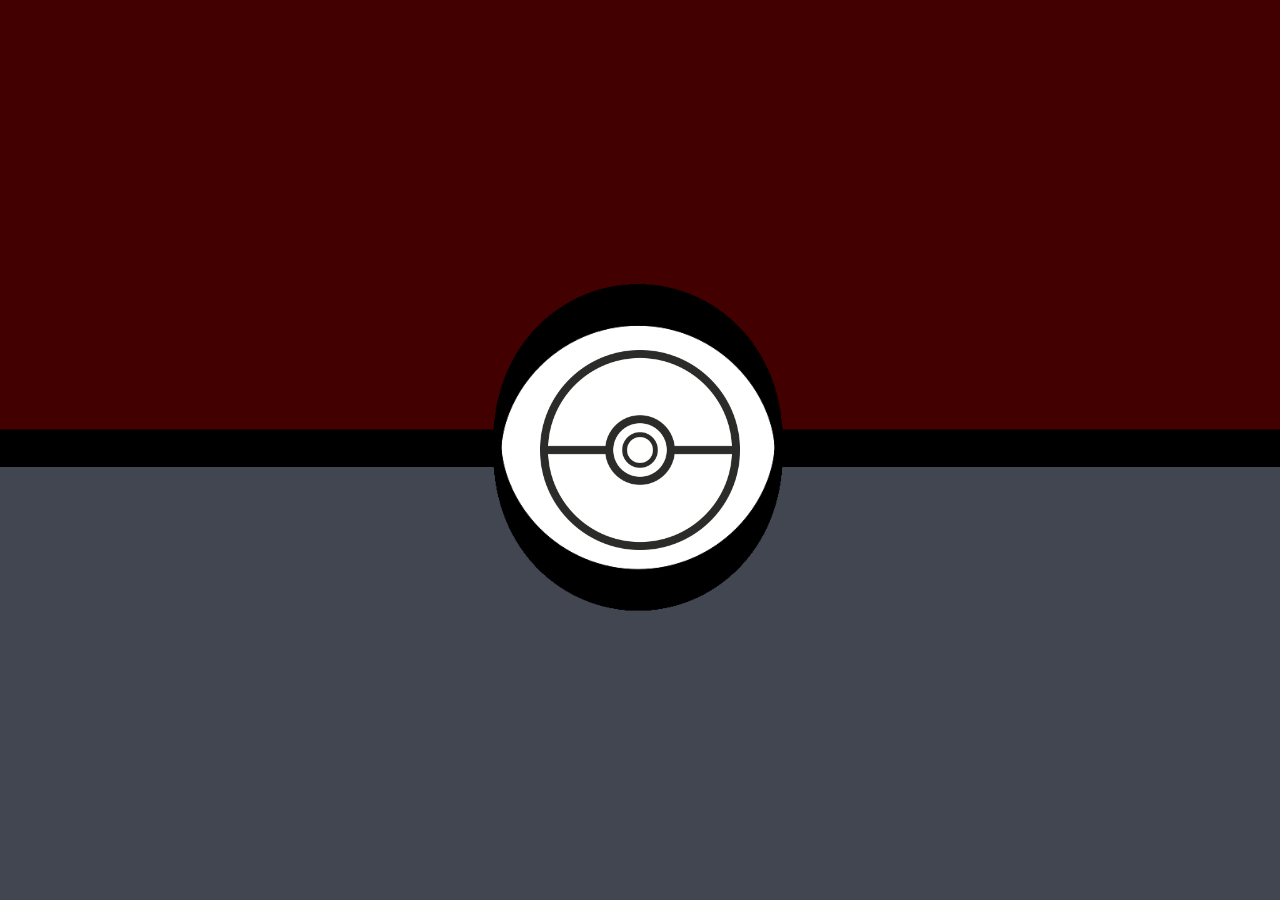
==== commit 40a16b5c: "refactor: function srcInnerDialog" ====
--- a/index.html
+++ b/index.html
@@ -21,7 +21,7 @@
 
 </head>
 
-<body onload="ini()">
+<body onload="init()">
     <section class="wrapper-header">
         <header class="top-menu">
             <div class="top-logo">
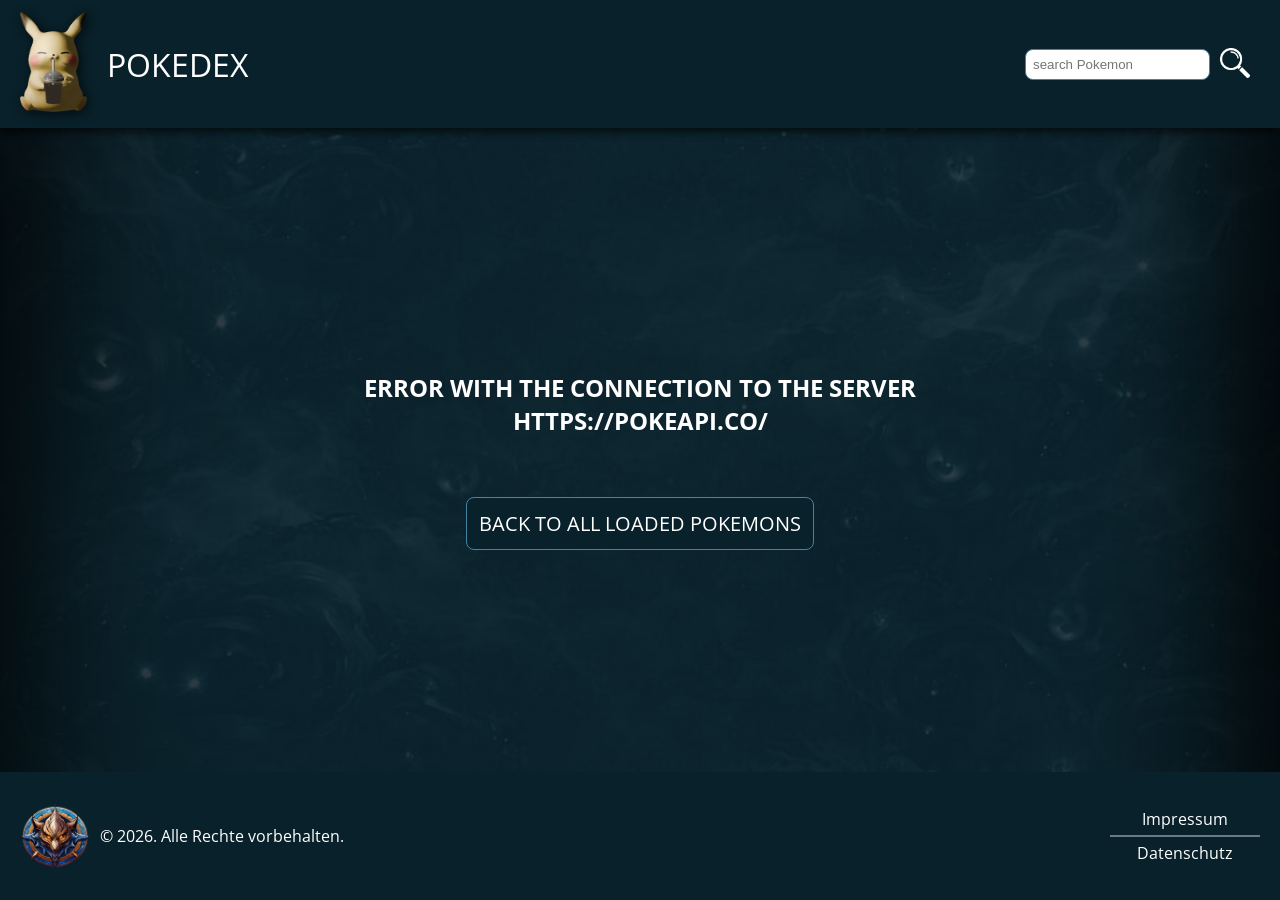
==== commit c395063a: "feat: dialog close button" ====
--- a/index.html
+++ b/index.html
@@ -20,7 +20,6 @@
     <link rel="manifest" href="./favicon/site.webmanifest" />
 
 </head>
-
 <body onload="init()">
     <section class="wrapper-header">
         <header class="top-menu">
--- a/style/dialog.css
+++ b/style/dialog.css
@@ -74,6 +74,25 @@
   position: relative;
 }
 
+button .close-button {
+  display: block;
+  background-image: url("../assets/img/icon-dialog-close.png");
+  background-size: cover;
+  width: 36px;
+  height: 36px;
+  cursor: pointer;
+  position: relative;
+  right: -20px;
+}
+
+.close-button:hover {
+  filter: drop-shadow(0px 0px 3px rgba(255, 255, 255, 0.7));
+}
+
+.close-button:active {
+  filter: drop-shadow(0px 0px 3px rgba(0, 0, 0, 0.7));
+}
+
 .dialog-headline {
   display: flex;
   justify-content: space-between;
@@ -101,7 +120,7 @@
 
 #dialog-picture-control {
   display: flex;
-  justify-content: space-evenly;
+  justify-content: space-between;
   align-items: center;
 }
 
@@ -132,10 +151,7 @@
 }
 
 .wrapper-tab {
-  display: flex;
-  justify-content: center;
   padding-top: 10px;
-
 }
 
 .tabs {
